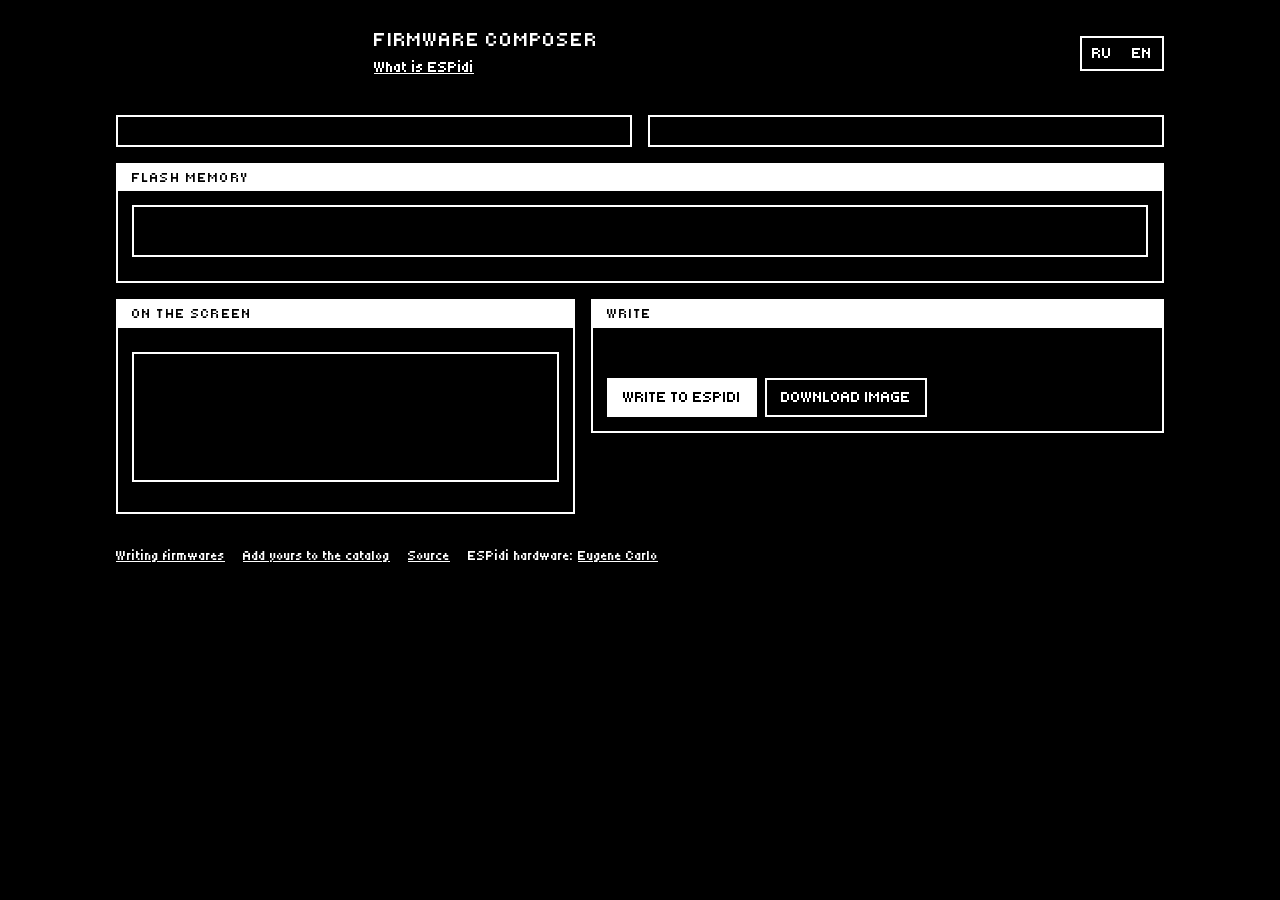
==== index.html @ b0d1446f "Сайт: страница «Что такое ESPidi» с пиксельным рисунком платы espidi.html: плата 288×176 в стиле OLE" ====
<!doctype html>
<html lang="en">
<head>
<meta charset="utf-8">
<meta name="viewport" content="width=device-width, initial-scale=1">
<title>ESPidi HUB Composer</title>
<meta name="description" content="Put two firmwares and their covers on an ESPidi board and write them over USB from the browser.">
<link rel="icon" href="data:image/svg+xml,%3Csvg xmlns='http://www.w3.org/2000/svg' viewBox='0 0 16 16' shape-rendering='crispEdges'%3E%3Crect width='16' height='16' fill='%23000'/%3E%3Crect x='2' y='5' width='5' height='6' fill='%23fff'/%3E%3Crect x='9' y='5' width='5' height='6' fill='none' stroke='%23fff'/%3E%3C/svg%3E">
<link rel="preconnect" href="https://fonts.googleapis.com">
<link rel="preconnect" href="https://fonts.gstatic.com" crossorigin>
<link rel="stylesheet" href="https://fonts.googleapis.com/css2?family=Tiny5&display=swap">
<link rel="stylesheet" href="style.css">
</head>
<body>
<header class="top">
  <canvas id="logo" width="120" height="14" aria-label="ESPidi HUB"></canvas>
  <div class="heading">
    <h1 data-i18n="title">Firmware composer</h1>
    <p data-i18n="subtitle"></p>
    <p><a href="espidi.html" data-i18n="about_link">What is ESPidi</a></p>
  </div>
  <div class="lang" role="group" aria-label="Language">
    <button type="button" data-lang="ru">RU</button>
    <button type="button" data-lang="en">EN</button>
  </div>
</header>

<main>
  <div id="notices"></div>

  <section class="slots">
    <article class="slot card" data-slot="0"></article>
    <article class="slot card" data-slot="1"></article>
  </section>

  <section class="card map">
    <h2 data-i18n="map_title">Flash memory</h2>
    <div id="map" class="mapbar" role="img"></div>
    <p id="map-legend" class="legend"></p>
  </section>

  <section class="bottom">
    <section class="card preview">
      <h2 data-i18n="preview_title">On the screen</h2>
      <div class="tabs" id="screens" role="group"></div>
      <div class="oled"><canvas id="oled" width="128" height="32"></canvas></div>
      <p class="muted" id="preview-hint"></p>
    </section>

    <section class="card write">
      <h2 data-i18n="write_title">Write</h2>
      <div id="device"></div>
      <div id="modes" class="modes"></div>
      <div class="actions">
        <button type="button" id="write" class="primary" data-i18n="write_btn">Write to ESPidi</button>
        <button type="button" id="download" data-i18n="download_btn">Download image</button>
      </div>
      <div id="download-hint" class="hint" hidden></div>
      <div class="progress" id="progress" hidden><div></div></div>
      <pre id="log" class="log" hidden></pre>
    </section>
  </section>

</main>

<footer>
  <a href="https://github.com/Cirocular-Vlasenko-Daniil/ESPidi-HUB/blob/main/docs/FIRMWARE_GUIDE.md" data-i18n="footer_guide">Writing firmwares</a>
  <a href="https://github.com/Cirocular-Vlasenko-Daniil/ESPidi-HUB/blob/main/web/catalog/catalog.json" data-i18n="footer_catalog">Add yours to the catalog</a>
  <a href="https://github.com/Cirocular-Vlasenko-Daniil/ESPidi-HUB" data-i18n="footer_source">Source</a>
  <span class="muted">ESPidi hardware: <a href="https://github.com/EugeneCarlo/ESPidi">Eugene Carlo</a></span>
</footer>

<script type="module" src="app.js"></script>
</body>
</html>
---- style.css ----
/* ESPidi HUB composer — black and white, in the style of the ESPidi OLED.
   Patterns (px/*.svg) are 4x4 masks painted with the foreground colour. */

:root {
  --fg: #fff;
  --bg: #000;
  --oled-fg: #fff;
  --oled-bg: #000;
  --font: "Tiny5", ui-monospace, monospace;
  --font-head: var(--font);
  --size: 16px;
  --line: 2px;
  --px: 8px;           /* size of one pattern tile: 2x2 screen pixels per dot */
  --gap: 16px;
  color-scheme: dark;
}

* { box-sizing: border-box; }

html { background: var(--bg); }

body {
  margin: 0;
  color: var(--fg);
  font: var(--size)/1.45 var(--font);
  font-variant-ligatures: none;
  -webkit-font-smoothing: none;
  -moz-osx-font-smoothing: unset;
  font-smooth: never;
}

a { color: inherit; }
button, input { font: inherit; color: inherit; }
:focus-visible { outline: var(--line) dashed var(--fg); outline-offset: 3px; }
::selection { background: var(--fg); color: var(--bg); }

.top, main, footer { max-width: 1080px; margin: 0 auto; padding: 0 16px; }

/* ---------------------------------------------------------------- helpers */
.pat, .seg, .progress div { position: relative; isolation: isolate; }
.pat::before, .seg::before, .progress div::before {
  content: "";
  position: absolute;
  inset: 0;
  z-index: -1;
  background: var(--fg);
  /* no --pat: a transparent mask hides the layer */
  -webkit-mask: var(--pat, linear-gradient(transparent, transparent)) 0 0 / var(--px) var(--px) repeat;
  mask: var(--pat, linear-gradient(transparent, transparent)) 0 0 / var(--px) var(--px) repeat;
}

/* ----------------------------------------------------------------- header */
.top { display: flex; align-items: center; gap: 18px; padding-top: 28px; padding-bottom: 20px; }
#logo { width: 240px; image-rendering: pixelated; flex: none; }
.home { flex: none; display: block; line-height: 0; }
.heading { flex: 1; min-width: 0; }
.heading h1 { margin: 0; font: 1.25em/1.2 var(--font-head); text-transform: uppercase; letter-spacing: 0.04em; }
.heading p { margin: 4px 0 0; }

.lang { display: flex; border: var(--line) solid var(--fg); flex: none; }
.lang button { border: 0; background: none; padding: 4px 10px; cursor: pointer; }
.lang button[aria-pressed="true"] { background: var(--fg); color: var(--bg); }

main { display: grid; grid-template-columns: minmax(0, 1fr); gap: var(--gap); padding-bottom: 32px; }

/* ------------------------------------------------------------------ cards */
.card { border: var(--line) solid var(--fg); padding: 14px; position: relative; background: var(--bg); min-width: 0; }
.card h2 {
  margin: -14px -14px 14px;
  padding: 3px 14px;
  font: 0.9em/1.4 var(--font-head);
  text-transform: uppercase;
  letter-spacing: 0.08em;
  background: var(--fg);
  color: var(--bg);
}

.notice { border: var(--line) dashed var(--fg); padding: 10px 14px 10px 46px; margin-bottom: 8px; position: relative; }
.notice::before {
  content: "!";
  position: absolute;
  left: 12px;
  top: 10px;
  width: 22px;
  line-height: 22px;
  text-align: center;
  background: var(--fg);
  color: var(--bg);
}

.slots { display: grid; grid-template-columns: minmax(0, 1fr) minmax(0, 1fr); gap: var(--gap); }
.bottom { display: grid; grid-template-columns: minmax(0, 1fr) minmax(0, 1.25fr); gap: var(--gap); align-items: start; }

@media (max-width: 760px) {
  .slots, .bottom { grid-template-columns: minmax(0, 1fr); }
  .top { flex-wrap: wrap; justify-content: space-between; padding-top: 20px; }
  .heading { flex-basis: 100%; order: 3; }
  #logo { width: 180px; }
}

/* ------------------------------------------------------------- slot cards */
.slot { display: flex; flex-direction: column; gap: 12px; }
.slot-head { display: flex; align-items: baseline; gap: 10px; margin: -14px -14px 0; padding: 3px 14px; background: var(--fg); color: var(--bg); text-transform: uppercase; }
.badge { font-family: var(--font-head); letter-spacing: 0.06em; }
.slot-head .muted { color: var(--bg); }

.tabs { display: flex; gap: 6px; flex-wrap: wrap; }
.tabs button { border: var(--line) solid var(--fg); background: none; padding: 2px 10px; cursor: pointer; text-transform: uppercase; }
.tabs button[aria-pressed="true"] { background: var(--fg); color: var(--bg); }

.catalog { display: grid; gap: 8px; }
.fw {
  display: grid;
  grid-template-columns: 1fr auto;
  gap: 2px 10px;
  text-align: left;
  border: var(--line) solid var(--fg);
  background: none;
  padding: 8px 10px;
  cursor: pointer;
  position: relative;
}
.fw[aria-pressed="true"] { background: var(--fg); color: var(--bg); }
.fw .name { font-family: var(--font-head); text-transform: uppercase; }
.fw .meta { text-align: right; }
.fw .name, .fw .meta, .fw .summary { min-width: 0; overflow-wrap: anywhere; }
.fw .summary { grid-column: 1 / -1; font-size: 0.88em; }
.fw.has-thumb { grid-template-columns: auto minmax(0, 1fr) auto; }
.fw.has-thumb .summary { grid-column: 2 / -1; }
.thumb { grid-row: 1 / span 2; width: 100px; height: 54px; padding: 3px; background: var(--oled-bg); border: var(--line) solid currentColor; image-rendering: pixelated; align-self: start; }
@media (max-width: 760px) {
  .fw.has-thumb { grid-template-columns: auto minmax(0, 1fr); }
  .fw.has-thumb .meta { text-align: left; }
  .fw.has-thumb .summary { grid-column: 1 / -1; }
}
.tag { font-family: var(--font); font-size: 0.8em; border: 1px solid currentColor; padding: 0 4px; margin-left: 8px; text-transform: uppercase; }

.gh { display: flex; gap: 6px; }
.gh input { flex: 1; min-width: 0; border: var(--line) solid var(--fg); background: var(--bg); padding: 4px 8px; }
.gh button, .recent button { border: var(--line) solid var(--fg); background: none; padding: 2px 10px; cursor: pointer; text-transform: uppercase; }
.gh button:not(:disabled):hover, .recent button:hover { background: var(--fg); color: var(--bg); }
.recent { display: flex; gap: 6px; flex-wrap: wrap; align-items: center; font-size: 0.85em; }
.recent button { text-transform: none; padding: 0 6px; overflow-wrap: anywhere; text-align: left; }
.repo-card { cursor: default; }
.repo-card a { overflow-wrap: anywhere; }

.drop { display: block; border: var(--line) dashed var(--fg); padding: 18px 12px; text-align: center; cursor: pointer; }
.drop.over { background: var(--fg); color: var(--bg); }
.drop input { display: none; }

.fields { display: grid; grid-template-columns: 2fr 1fr; gap: 8px; }
.fields label { display: grid; gap: 3px; font-size: 0.85em; text-transform: uppercase; }
.fields input { border: var(--line) solid var(--fg); background: var(--bg); padding: 4px 8px; text-transform: none; width: 100%; min-width: 0; }

.slot-foot { margin-top: auto; padding-top: 10px; border-top: var(--line) dotted var(--fg); }
.slot-foot .what { font-family: var(--font-head); text-transform: uppercase; }
/* cover: 64x32 shown x2 */
.cover-box { display: flex; gap: 12px; align-items: flex-start; margin-top: 10px; }
.cover-pic { flex: none; display: block; padding: 4px; background: var(--oled-bg); border: var(--line) solid var(--fg); cursor: pointer; }
.cover-pic canvas, .cover-empty { display: block; width: 128px; height: 64px; image-rendering: pixelated; }
.cover-empty { display: flex; align-items: center; justify-content: center; --pat: url(px/d12.svg); }
.cover-empty span { background: var(--oled-bg); padding: 0 4px; }
.cover-pic input { display: none; }
.cover-box.over .cover-pic { outline: var(--line) dashed var(--fg); outline-offset: 3px; }
.cover-info { min-width: 0; display: grid; gap: 4px; }
.cover-title { text-transform: uppercase; }
.cover-actions { display: flex; gap: 6px; flex-wrap: wrap; }
.cover-actions button { border: var(--line) solid var(--fg); background: none; padding: 0 8px; cursor: pointer; text-transform: uppercase; font-size: 0.85em; }
.cover-actions button:hover { background: var(--fg); color: var(--bg); }
.slot-foot > .hint { margin-top: 6px; }

.shot { display: block; width: 100%; max-width: 264px; margin-top: 10px; image-rendering: pixelated; border: var(--line) solid var(--fg); }
.err::before { content: "× "; }
.ok::before { content: "✓ "; }
.hint { font-size: 0.88em; }
.hint code, .log { font-family: var(--font); }

/* -------------------------------------------------------------- flash map */
.mapbar { display: flex; height: 52px; border: var(--line) solid var(--fg); overflow: hidden; }
.seg {
  display: flex;
  align-items: center;
  justify-content: center;
  overflow: hidden;
  white-space: nowrap;
  min-width: 6px;
  border-right: var(--line) solid var(--fg);
}
.seg:last-child { border-right: 0; }
.seg span { background: var(--bg); color: var(--fg); padding: 0 5px; line-height: 1.3; }
.seg.sys { --pat: url(px/vlines.svg); }
.seg.hub { --pat: url(px/hlines.svg); }
.seg.s1 { background: var(--fg); }
.seg.s1 span { background: var(--fg); color: var(--bg); }
.seg.free { --pat: url(px/d12.svg); }
.seg.s2 { --pat: url(px/d50.svg); }
.seg.files { --pat: url(px/d25.svg); }
.seg.over { background: var(--fg); animation: blink 0.6s steps(1) infinite; }
@keyframes blink { 50% { background: var(--bg); } }
.legend { margin: 10px 0 0; }
.legend.err { font-weight: 600; }

/* -------------------------------------------------------- OLED preview */
.preview .tabs { margin-bottom: 10px; }
.oled { border: var(--line) solid var(--fg); padding: 14px; background: var(--oled-bg); }
.oled canvas { display: block; width: 100%; image-rendering: pixelated; }

/* ------------------------------------------------------------------ write */
.write { display: grid; gap: 12px; }
#device { display: grid; gap: 6px; }
.row { display: flex; gap: 10px; align-items: center; flex-wrap: wrap; }
.modes { display: grid; gap: 6px; }
.modes label { display: flex; gap: 8px; align-items: center; cursor: pointer; }
.modes input { accent-color: var(--fg); }
.actions { display: flex; gap: 8px; flex-wrap: wrap; }
.actions button, #device button {
  border: var(--line) solid var(--fg);
  background: none;
  padding: 6px 14px;
  cursor: pointer;
  text-transform: uppercase;
}
button.primary { background: var(--fg); color: var(--bg); }
button:disabled { cursor: not-allowed; border-style: dashed; background: none; color: var(--fg); text-decoration: line-through; }
.actions button:not(:disabled):hover, #device button:not(:disabled):hover { background: var(--fg); color: var(--bg); }

.progress { height: 14px; border: var(--line) solid var(--fg); padding: 2px; }
.progress div { height: 100%; width: 0; --pat: url(px/d75.svg); transition: width 0.15s steps(8); }

.log { margin: 0; max-height: 180px; overflow: auto; border: var(--line) dotted var(--fg); padding: 8px 10px; white-space: pre-wrap; font-size: 0.85em; }

/* ------------------------------------------------------------ about */
.about-body { display: grid; grid-template-columns: minmax(0, 576px) minmax(0, 1fr); gap: 24px; align-items: center; }
#board { display: block; width: 100%; height: auto; image-rendering: pixelated; }
.about-text p { margin: 0; }
.quote { position: relative; margin: 18px 0 0; padding: 2px 0 2px 22px; }
.quote::before {
  content: "";
  position: absolute;
  left: 0; top: 0; bottom: 0;
  width: var(--px);
  background: var(--fg);
  -webkit-mask: url(px/d50.svg) 0 0 / var(--px) var(--px) repeat;
  mask: url(px/d50.svg) 0 0 / var(--px) var(--px) repeat;
}
.quote cite { display: block; margin-top: 8px; font-style: normal; }
@media (max-width: 900px) { .about-body { grid-template-columns: minmax(0, 1fr); } }

footer { display: flex; gap: 18px; flex-wrap: wrap; padding-bottom: 40px; font-size: 0.9em; }
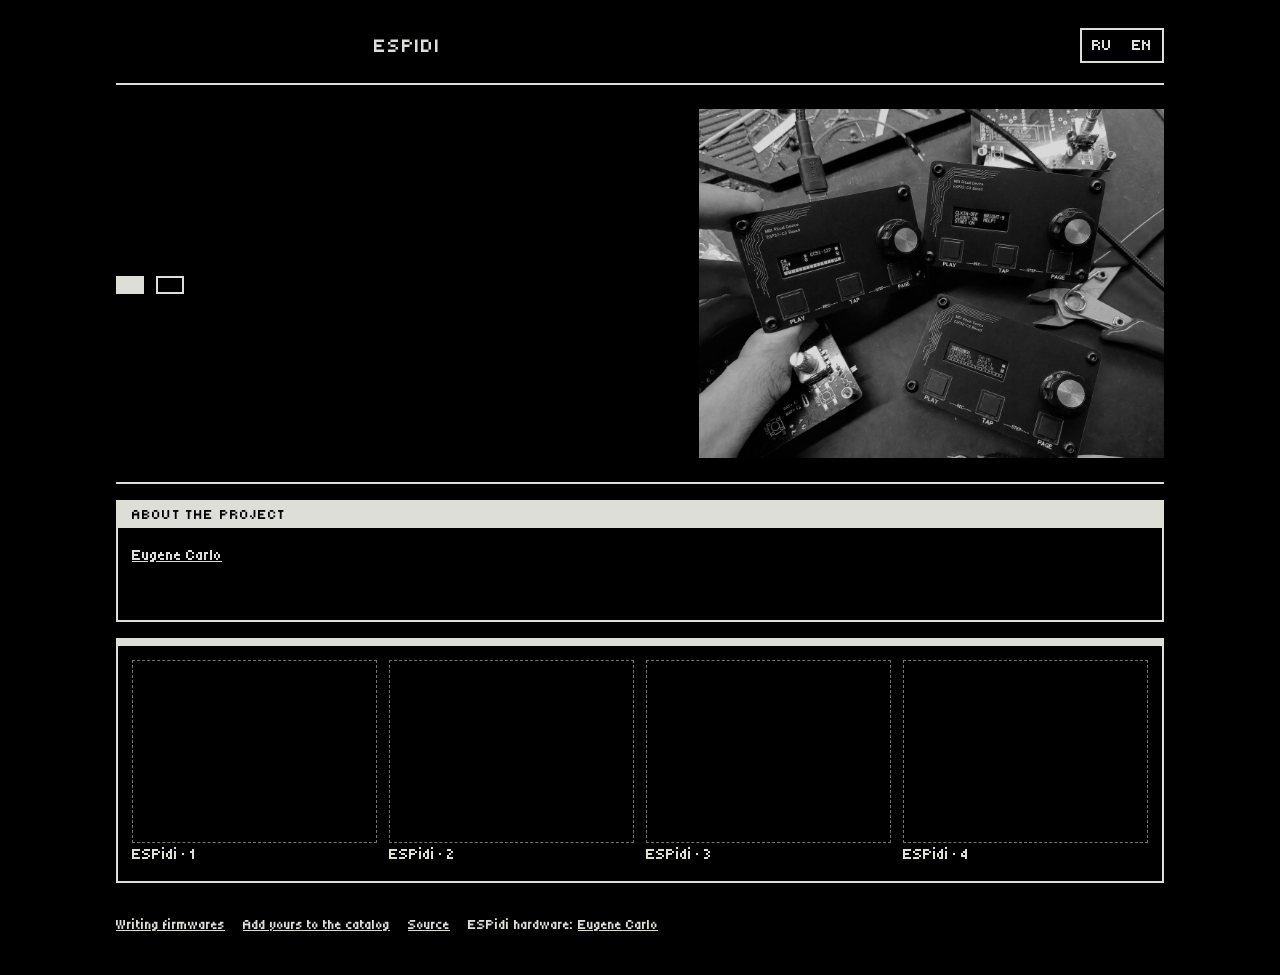
==== commit b42d85e5: "Site update v2" ====
--- a/index.html
+++ b/index.html
@@ -3,21 +3,44 @@
 <head>
 <meta charset="utf-8">
 <meta name="viewport" content="width=device-width, initial-scale=1">
-<title>ESPidi HUB Composer</title>
-<meta name="description" content="Put two firmwares and their covers on an ESPidi board and write them over USB from the browser.">
+<title>ESPidi HUB</title>
+<script>
+  // Published links to the old home page may already select one or both slots.
+  const slots = new URLSearchParams(location.search);
+  if (slots.has("play") || slots.has("page")) {
+    try {
+      // Carry only the referring origin across this internal redirect, never a repository URL.
+      const origin = document.referrer ? new URL(document.referrer).origin : "";
+      if (location.origin === "https://espidi-hub.github.io" && !navigator.globalPrivacyControl && navigator.doNotTrack !== "1") {
+        sessionStorage.setItem("espidi-share-referrer", JSON.stringify({origin, time: Date.now()}));
+      }
+    } catch { /* Link routing must work without storage. */ }
+    location.replace("composer.html" + location.search + location.hash);
+  }
+</script>
+<meta name="description" content="Open MIDI hardware, a USB firmware composer and a PCB faceplate editor.">
+<meta property="og:type" content="website">
+<meta property="og:site_name" content="ESPidi HUB">
+<meta property="og:locale" content="ru_RU">
+<meta property="og:locale:alternate" content="en_US">
+<meta property="og:url" content="https://espidi-hub.github.io/">
+<meta property="og:title" content="ESPidi HUB">
+<meta property="og:description" content="Открытая MIDI-платформа на ESP32-C3 от Eugene Carlo и Daniil Vlasenko: экран, энкодер, три кнопки, MIDI-вход и выход, а чем станет устройство, решает прошивка.">
+<meta property="og:image" content="https://espidi-hub.github.io/og-espidi.png">
+<meta property="og:image:type" content="image/png">
+<meta property="og:image:width" content="1200">
+<meta property="og:image:height" content="630">
+<meta property="og:image:alt" content="Пиксельный рисунок платы ESPidi с экраном, иконой, энкодером и кнопками PLAY, TAP, PAGE">
+<meta name="twitter:card" content="summary_large_image">
 <link rel="icon" href="data:image/svg+xml,%3Csvg xmlns='http://www.w3.org/2000/svg' viewBox='0 0 16 16' shape-rendering='crispEdges'%3E%3Crect width='16' height='16' fill='%23000'/%3E%3Crect x='2' y='5' width='5' height='6' fill='%23fff'/%3E%3Crect x='9' y='5' width='5' height='6' fill='none' stroke='%23fff'/%3E%3C/svg%3E">
-<link rel="preconnect" href="https://fonts.googleapis.com">
-<link rel="preconnect" href="https://fonts.gstatic.com" crossorigin>
-<link rel="stylesheet" href="https://fonts.googleapis.com/css2?family=Tiny5&display=swap">
 <link rel="stylesheet" href="style.css">
+<script defer src="analytics.js"></script>
 </head>
 <body>
 <header class="top">
-  <canvas id="logo" width="120" height="14" aria-label="ESPidi HUB"></canvas>
+  <a href="./" class="home"><canvas id="logo" width="120" height="14" aria-label="ESPidi HUB"></canvas></a>
   <div class="heading">
-    <h1 data-i18n="title">Firmware composer</h1>
-    <p data-i18n="subtitle"></p>
-    <p><a href="espidi.html" data-i18n="about_link">What is ESPidi</a></p>
+    <h1 data-i18n="device_home">ESPidi</h1>
   </div>
   <div class="lang" role="group" aria-label="Language">
     <button type="button" data-lang="ru">RU</button>
@@ -26,50 +49,30 @@
 </header>
 
 <main>
-  <div id="notices"></div>
-
-  <section class="slots">
-    <article class="slot card" data-slot="0"></article>
-    <article class="slot card" data-slot="1"></article>
+  <section class="landing-hero">
+    <div class="hero-copy"><h2 data-i18n="device_head"></h2><p data-i18n="device_copy"></p>
+      <div class="hub-actions"><a class="hub-link primary" href="composer.html" data-i18n="compose"></a>
+      <a class="hub-link" href="https://github.com/EugeneCarlo" data-analytics="buy" data-i18n="buy"></a></div>
+      <a href="faceplate.html" data-i18n="faceplate"></a>
+    </div>
+    <figure class="hero-photo"><img src="photos/espidi.jpg" alt="ESPidi · Eugene Carlo"></figure>
   </section>
-
-  <section class="card map">
-    <h2 data-i18n="map_title">Flash memory</h2>
-    <div id="map" class="mapbar" role="img"></div>
-    <p id="map-legend" class="legend"></p>
+  <section class="card" id="project">
+    <h2 data-i18n="project">About the project</h2>
+    <p><span data-i18n="about_a"></span><a href="https://github.com/EugeneCarlo/ESPidi" data-analytics="hardware">Eugene Carlo</a><span data-i18n="about_b"></span></p>
+    <p data-i18n="project_firmware"></p>
+    <p data-i18n="project_catalog"></p>
+    <blockquote class="quote">
+      <p data-i18n="quote"></p>
+      <cite data-i18n="quote_src"></cite>
+    </blockquote>
   </section>
-
-  <section class="bottom">
-    <section class="card preview">
-      <h2 data-i18n="preview_title">On the screen</h2>
-      <div class="tabs" id="screens" role="group"></div>
-      <div class="oled"><canvas id="oled" width="128" height="32"></canvas></div>
-      <p class="muted" id="preview-hint"></p>
-    </section>
-
-    <section class="card write">
-      <h2 data-i18n="write_title">Write</h2>
-      <div id="device"></div>
-      <div id="modes" class="modes"></div>
-      <div class="actions">
-        <button type="button" id="write" class="primary" data-i18n="write_btn">Write to ESPidi</button>
-        <button type="button" id="download" data-i18n="download_btn">Download image</button>
-      </div>
-      <div id="download-hint" class="hint" hidden></div>
-      <div class="progress" id="progress" hidden><div></div></div>
-      <pre id="log" class="log" hidden></pre>
-    </section>
-  </section>
-
-</main>
-
-<footer>
-  <a href="https://github.com/Cirocular-Vlasenko-Daniil/ESPidi-HUB/blob/main/docs/FIRMWARE_GUIDE.md" data-i18n="footer_guide">Writing firmwares</a>
-  <a href="https://github.com/Cirocular-Vlasenko-Daniil/ESPidi-HUB/blob/main/web/catalog/catalog.json" data-i18n="footer_catalog">Add yours to the catalog</a>
-  <a href="https://github.com/Cirocular-Vlasenko-Daniil/ESPidi-HUB" data-i18n="footer_source">Source</a>
-  <span class="muted">ESPidi hardware: <a href="https://github.com/EugeneCarlo/ESPidi">Eugene Carlo</a></span>
+  <section class="card"><h2 data-i18n="editions"></h2><div class="photo-grid"><figure><div class="photo-slot"><span data-i18n="photo_wait"></span></div><figcaption>ESPidi · 1</figcaption></figure><figure><div class="photo-slot"><span data-i18n="photo_wait"></span></div><figcaption>ESPidi · 2</figcaption></figure><figure><div class="photo-slot"><span data-i18n="photo_wait"></span></div><figcaption>ESPidi · 3</figcaption></figure><figure><div class="photo-slot"><span data-i18n="photo_wait"></span></div><figcaption>ESPidi · 4</figcaption></figure></div></section>
+</main><footer>
+  <a href="https://github.com/Cirocular-Vlasenko-Daniil/ESPidi-HUB/blob/main/docs/FIRMWARE_GUIDE.md" data-analytics="guide" data-i18n="footer_guide">Writing firmwares</a>
+  <a href="https://github.com/Cirocular-Vlasenko-Daniil/ESPidi-HUB/blob/main/web/catalog/catalog.json" data-analytics="catalog" data-i18n="footer_catalog">Add yours to the catalog</a>
+  <a href="https://github.com/Cirocular-Vlasenko-Daniil/ESPidi-HUB" data-analytics="hub-source" data-i18n="footer_source">Source</a>
+  <span class="muted">ESPidi hardware: <a data-analytics="hardware" href="https://github.com/EugeneCarlo/ESPidi">Eugene Carlo</a></span>
 </footer>
 
-<script type="module" src="app.js"></script>
-</body>
-</html>
+<script type="module" src="page.js"></script></body></html>
--- a/style.css
+++ b/style.css
@@ -1,10 +1,12 @@
+@font-face { font-family:"Tiny5"; src:url("vendor/tiny5/Tiny5-Regular.ttf") format("truetype"); font-style:normal; font-weight:400; font-display:swap }
+
 /* ESPidi HUB composer — black and white, in the style of the ESPidi OLED.
    Patterns (px/*.svg) are 4x4 masks painted with the foreground colour. */
 
 :root {
-  --fg: #fff;
+  --fg: #deded8;
   --bg: #000;
-  --oled-fg: #fff;
+  --oled-fg: #deded8;
   --oled-bg: #000;
   --font: "Tiny5", ui-monospace, monospace;
   --font-head: var(--font);
@@ -247,3 +249,31 @@
 @media (max-width: 900px) { .about-body { grid-template-columns: minmax(0, 1fr); } }
 
 footer { display: flex; gap: 18px; flex-wrap: wrap; padding-bottom: 40px; font-size: 0.9em; }
+
+/* The landing and PCB editor use the same two-colour UI as the composer. */
+.landing-hero, .plate-layout { display:grid; grid-template-columns:minmax(0,1.2fr) minmax(0,1fr); gap:24px; align-items:center }
+.landing-hero { border-block:2px solid var(--fg); padding:24px 0 }
+.hero-copy h2 { font-size:clamp(32px,5.4vw,66px); line-height:1; margin:0 0 16px; max-width:15ch; font-weight:normal }
+.hero-copy p { max-width:52ch }
+.hero-photo, .photo-grid figure { margin:0 }
+.hero-photo img { display:block; width:100%; filter:grayscale(1) brightness(.86) }
+.hub-actions, .hub-nav, .profile, .plate-legend { display:flex; flex-wrap:wrap; gap:12px; align-items:center }
+.hub-actions { margin:14px 0 }
+.hub-link, .plate-tools button { padding:7px 12px; border:2px solid var(--fg); background:var(--bg); color:var(--fg); text-decoration:none; cursor:pointer }
+.hub-link.primary, .plate-tools .primary { color:var(--bg); background:var(--fg) }
+.photo-grid { display:grid; grid-template-columns:repeat(4,minmax(0,1fr)); gap:12px }
+.photo-slot { aspect-ratio:4/3; display:grid; place-items:center; border:1px dashed #757570; color:#b3b3ae }
+#plate { display:block; width:100%; image-rendering:pixelated; background:#101213 }
+.plate-tools { display:grid; gap:8px }
+.plate-tools label:not(.check) { display:grid; grid-template-columns:minmax(80px,1fr) minmax(0,1.4fr); gap:8px; align-items:center }
+.plate-tools input, .plate-tools select { width:100%; min-width:0; font:inherit; accent-color:var(--fg) }
+.plate-tools .check input { width:auto }
+.plate-legend { font-size:14px; margin-top:8px }
+.plate-legend span:before { content:""; display:inline-block; width:10px; height:10px; margin-right:5px; background:var(--swatch) }
+.legend-cu { --swatch:#62796b } .legend-au { --swatch:#c9ae75 } .legend-ink { --swatch:#deded8 }
+.profile { margin-bottom:8px }
+@media(max-width:720px) {
+  .landing-hero, .plate-layout { grid-template-columns:1fr }
+  .photo-grid { grid-template-columns:repeat(2,minmax(0,1fr)) }
+}
+#plate { touch-action:none; cursor:crosshair }
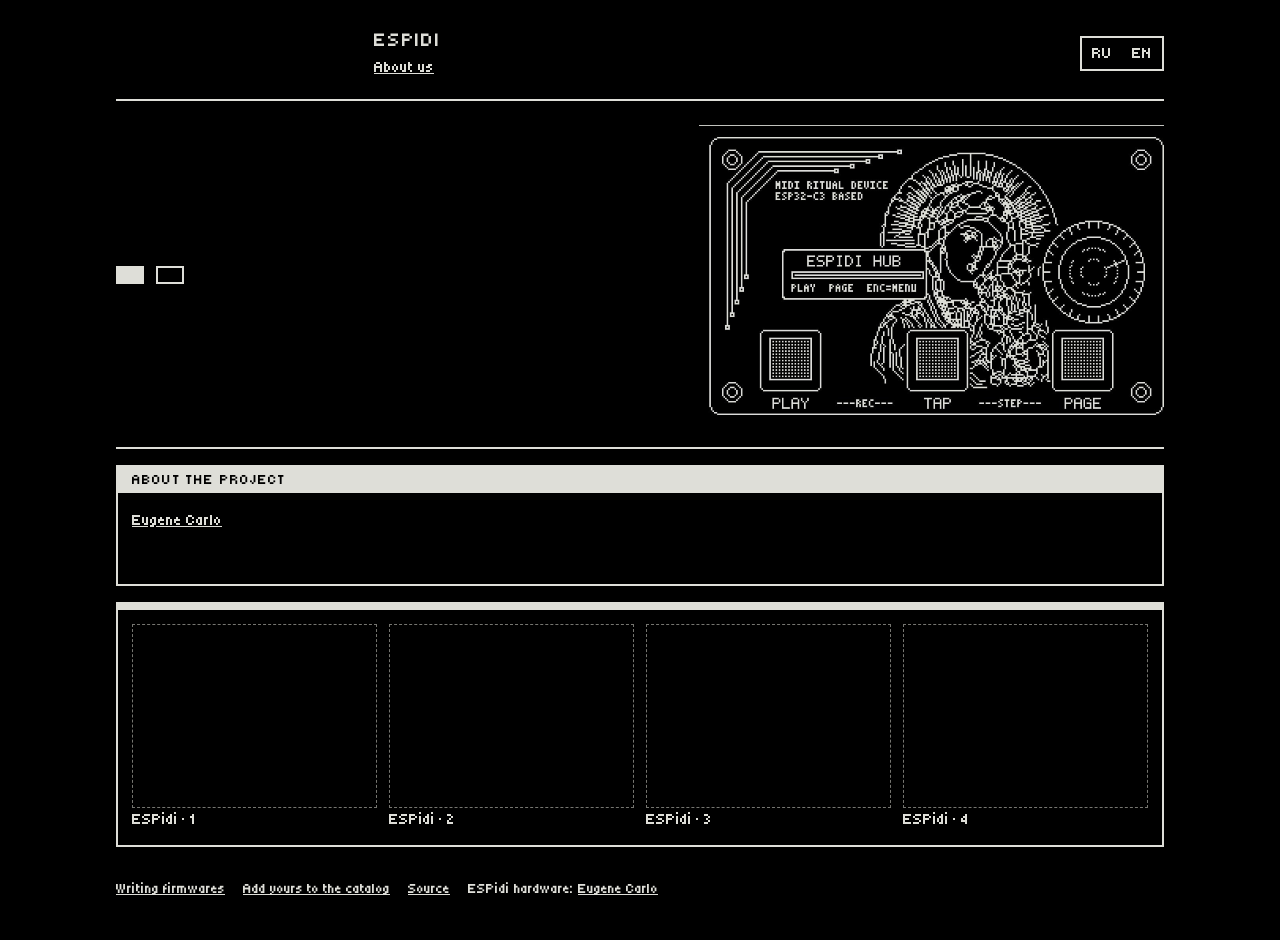
==== commit 0a5791b9: "gerber studio new studio" ====
--- a/index.html
+++ b/index.html
@@ -41,6 +41,7 @@
   <a href="./" class="home"><canvas id="logo" width="120" height="14" aria-label="ESPidi HUB"></canvas></a>
   <div class="heading">
     <h1 data-i18n="device_home">ESPidi</h1>
+    <p><a href="about-us.html" data-i18n="about_us">About us</a></p>
   </div>
   <div class="lang" role="group" aria-label="Language">
     <button type="button" data-lang="ru">RU</button>
@@ -55,7 +56,7 @@
       <a class="hub-link" href="https://github.com/EugeneCarlo" data-analytics="buy" data-i18n="buy"></a></div>
       <a href="faceplate.html" data-i18n="faceplate"></a>
     </div>
-    <figure class="hero-photo"><img src="photos/espidi.jpg" alt="ESPidi · Eugene Carlo"></figure>
+    <figure class="hero-photo"><img src="espidi-front.jpg" width="1178" height="754" alt="ESPidi — MIDI Ritual Device"></figure>
   </section>
   <section class="card" id="project">
     <h2 data-i18n="project">About the project</h2>
--- a/style.css
+++ b/style.css
@@ -256,7 +256,7 @@
 .hero-copy h2 { font-size:clamp(32px,5.4vw,66px); line-height:1; margin:0 0 16px; max-width:15ch; font-weight:normal }
 .hero-copy p { max-width:52ch }
 .hero-photo, .photo-grid figure { margin:0 }
-.hero-photo img { display:block; width:100%; filter:grayscale(1) brightness(.86) }
+.hero-photo img { display:block; width:100%; height:auto }
 .hub-actions, .hub-nav, .profile, .plate-legend { display:flex; flex-wrap:wrap; gap:12px; align-items:center }
 .hub-actions { margin:14px 0 }
 .hub-link, .plate-tools button { padding:7px 12px; border:2px solid var(--fg); background:var(--bg); color:var(--fg); text-decoration:none; cursor:pointer }
